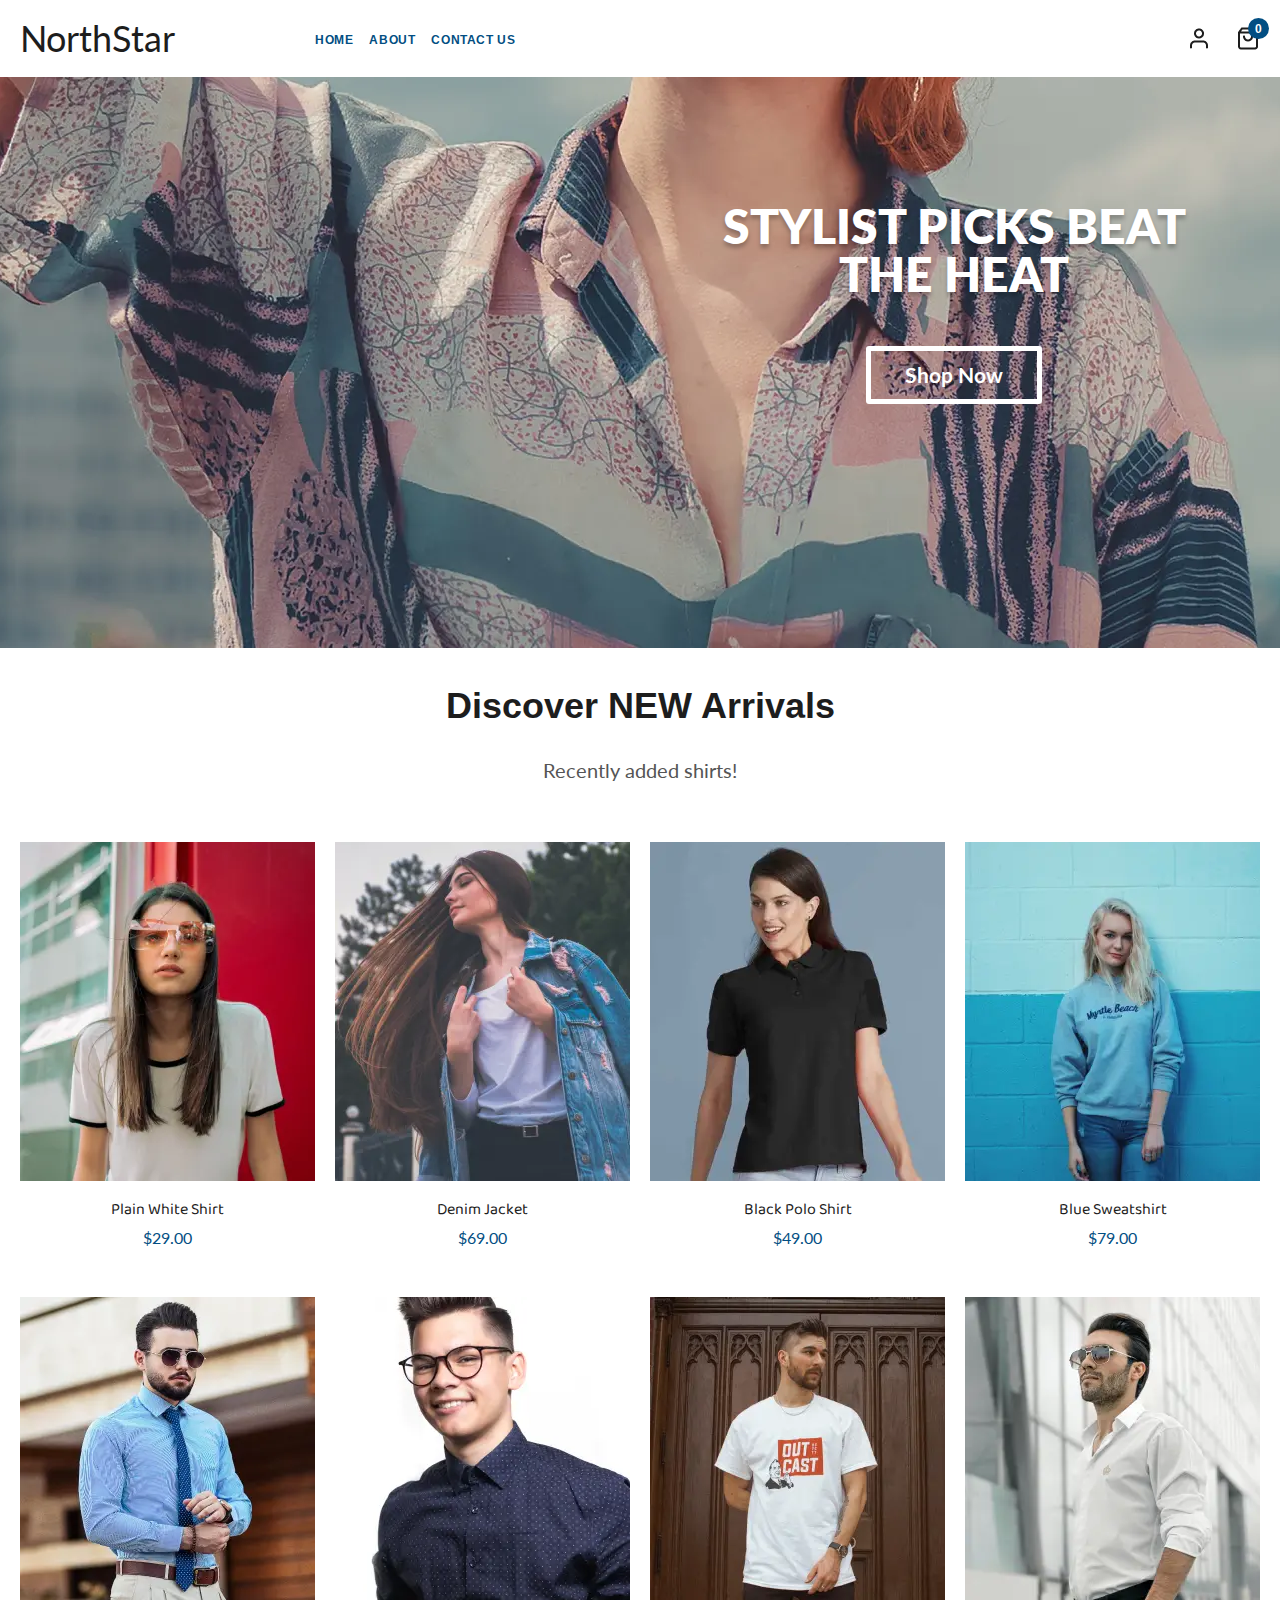
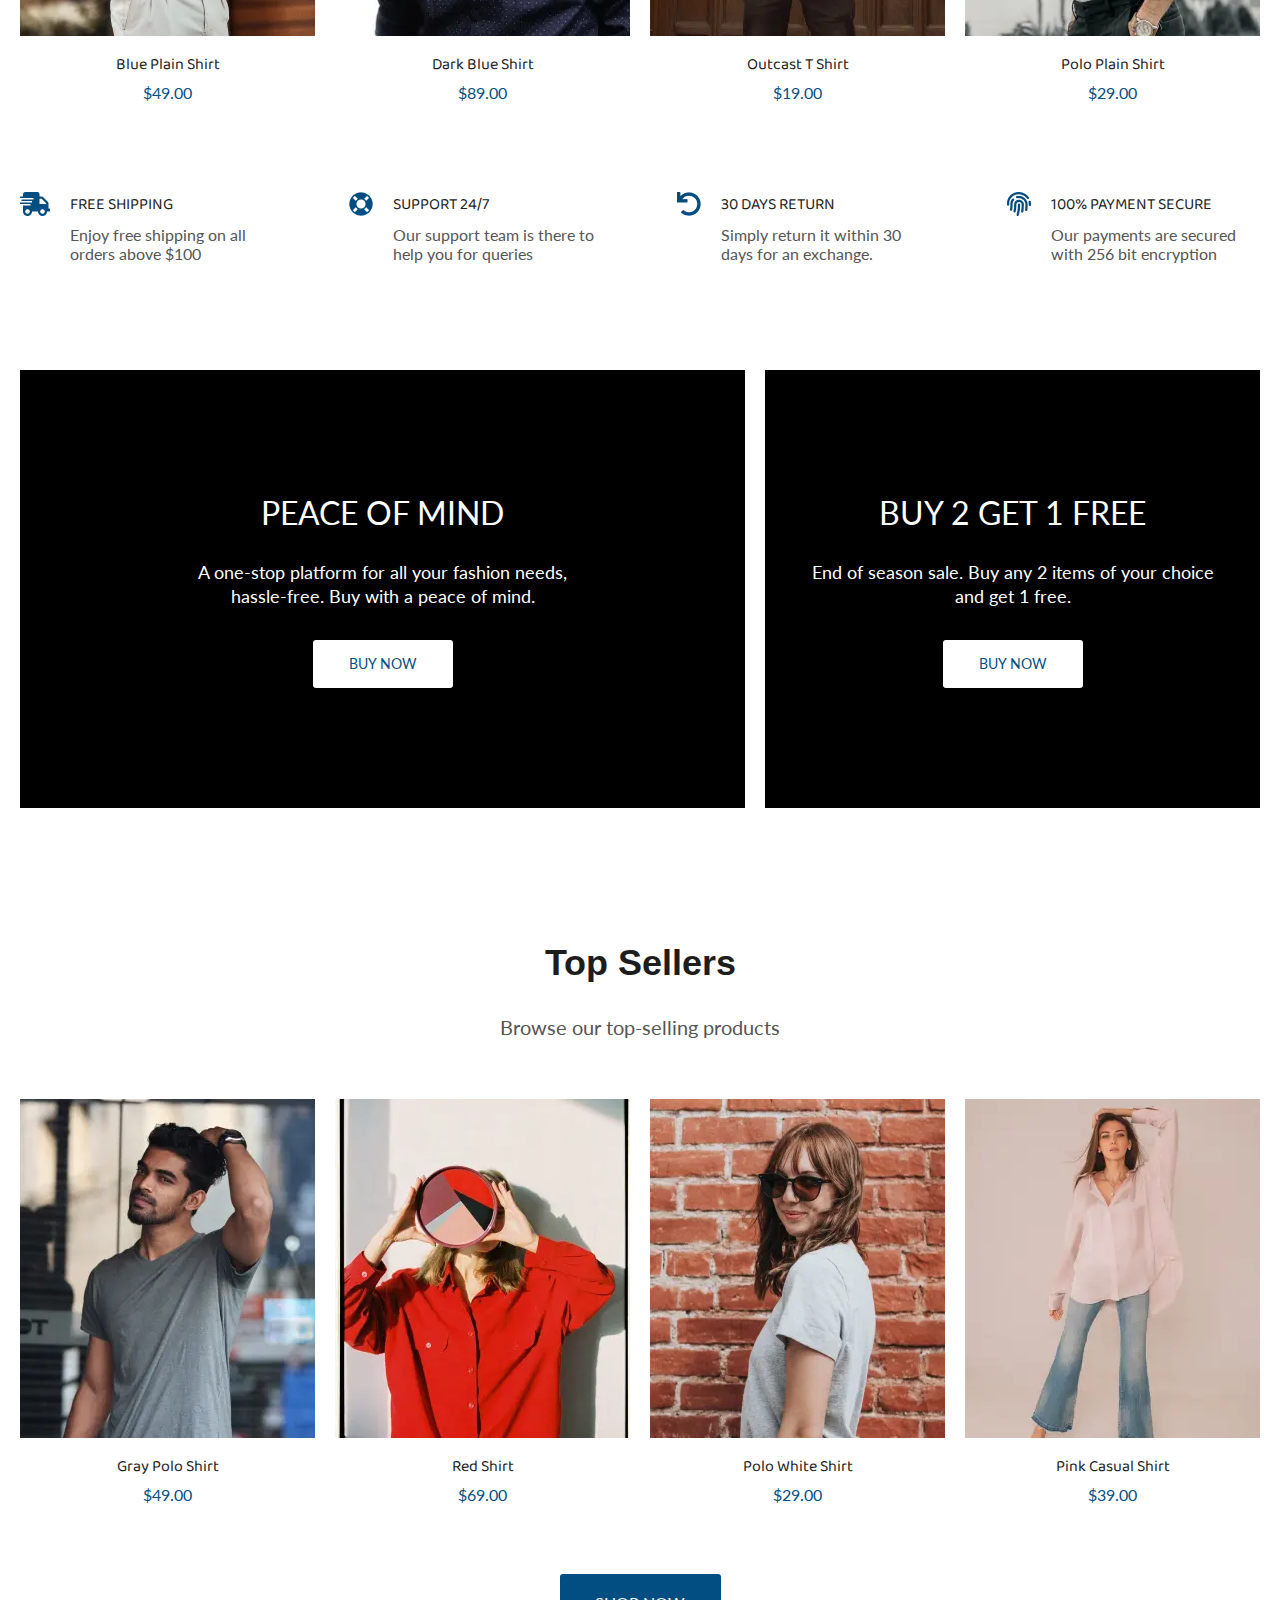
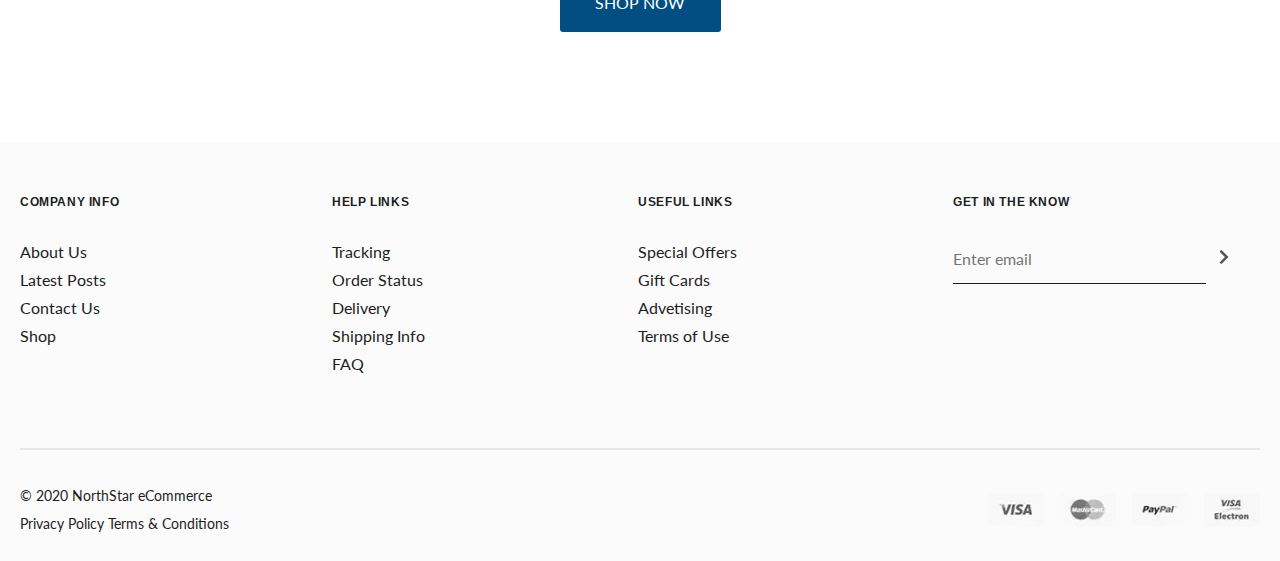
==== index.html @ 665e6dfb "Add files via upload" ====
<!DOCTYPE html>
<html lang="en">
  <head>
    <title>HomePage</title>
    <meta charset="UTF-8" />
    <meta name="format-detection" content="telephone=no" />
    <!-- <style>body{opacity: 0;}</style> -->
    <link rel="stylesheet" href="css/style.css" />
    <link rel="shortcut icon" href="favicon.ico" />
    <!-- <meta name="robots" content="noindex, nofollow"> -->
    <meta name="viewport" content="width=device-width, initial-scale=1.0" />
  </head>

  <body>
    <div class="wrapper">
      <header class="header">
        <div class="header__container">
          <a href="../index.html" class="header__logo">NorthStar</a>
          <div class="header__body">
            <nav class="header__menu">
              <ul class="header__list">
                <li class="header__item">
                  <a href="../index.html" class="header__link">HOME</a>
                </li>
                <li class="header__item header-about">
                  <a href="about.html" class="header__link">About</a>
                </li>
                <li class="header__item">
                  <a href="contact.html" class="header__link">contact us</a>
                </li>
              </ul>
            </nav>
            <div class="header__actions">
              <div class="header__user">
                <a href="billing.html" class="header__user-link">
                  <picture
                    ><source srcset="img/icons/user.webp" type="image/webp" />
                    <img src="img/icons/user.png" alt="user-icon"
                  /></picture>
                </a>
              </div>
              <div class="header__basket">
                <a href="cart.html" class="header__basket-link">
                  <picture
                    ><source srcset="img/icons/basket.webp" type="image/webp" />
                    <img src="img/icons/basket.png" alt="basket-icon"
                  /></picture>
                  <div class="header__basket-tracker">0</div>
                </a>
              </div>
            </div>
          </div>
          <div class="demo-cont">
            <div class="demo">
              <div class="menu-icon">
                <input class="menu-icon__cheeckbox" type="checkbox" />
                <div>
                  <span></span>
                  <span></span>
                </div>
              </div>
            </div>
          </div>
        </div>
      </header>

      <main class="page">
        <div class="overview">
          <div class="overview__background">
            <picture
              ><source
                srcset="img/covers/main-background.webp"
                type="image/webp" />
              <img src="img/covers/main-background.jpg" alt="cover"
            /></picture>
          </div>
          <div class="overview__container">
            <div class="overview__body">
              <h1 class="overview__title">stylist picks beat the heat</h1>
              <div class="overview__button">
                <button class="overview__btn">Shop Now</button>
              </div>
            </div>
          </div>
        </div>
        <section class="products">
          <div class="products__container">
            <div class="name products__name">
              <h2 class="name__title">Discover NEW Arrivals</h2>
              <p class="name__subtitle">Recently added shirts!</p>
            </div>
            <div class="products__body">
              <a href="">
                <div class="product products__product">
                  <div class="product-image products__image">
                    <picture
                      ><source
                        srcset="img/products/red-girl.webp"
                        type="image/webp" />
                      <img src="img/products/red-girl.jpg" alt="product"
                    /></picture>
                  </div>
                  <div class="product-name products__product-name">
                    Plain White Shirt
                  </div>
                  <div class="product-price products__product-name">$29.00</div>
                </div>
              </a>
              <div class="product products__product">
                <div class="product-image products__image">
                  <picture
                    ><source
                      srcset="img/products/DenimJacket.webp"
                      type="image/webp" />
                    <img src="img/products/DenimJacket.jpg" alt="product"
                  /></picture>
                </div>
                <div class="product-name products__product-name">
                  Denim Jacket
                </div>
                <div class="product-price products__product-name">$69.00</div>
              </div>
              <div class="product products__product">
                <div class="product-image products__image">
                  <picture
                    ><source
                      srcset="img/products/black-polo-shirt.webp"
                      type="image/webp" />
                    <img src="img/products/black-polo-shirt.jpg" alt="product"
                  /></picture>
                </div>
                <div class="product-name products__product-name">
                  Black Polo Shirt
                </div>
                <div class="product-price products__product-name">$49.00</div>
              </div>
              <div class="product products__product">
                <div class="product-image products__image">
                  <picture
                    ><source
                      srcset="img/products/blue-sweatshirt.webp"
                      type="image/webp" />
                    <img src="img/products/blue-sweatshirt.jpg" alt="product"
                  /></picture>
                </div>
                <div class="product-name products__product-name">
                  Blue Sweatshirt
                </div>
                <div class="product-price products__product-name">$79.00</div>
              </div>
              <div class="product products__product">
                <div class="product-image products__image">
                  <picture
                    ><source
                      srcset="img/products/blue-plain-shoirt.webp"
                      type="image/webp" />
                    <img src="img/products/blue-plain-shoirt.jpg" alt="product"
                  /></picture>
                </div>
                <div class="product-name products__product-name">
                  Blue Plain Shirt
                </div>
                <div class="product-price products__product-name">$49.00</div>
              </div>
              <div class="product products__product">
                <div class="product-image products__image">
                  <picture
                    ><source
                      srcset="img/products/dark-blue-shirt.webp"
                      type="image/webp" />
                    <img src="img/products/dark-blue-shirt.jpg" alt="product"
                  /></picture>
                </div>
                <div class="product-name products__product-name">
                  Dark Blue Shirt
                </div>
                <div class="product-price products__product-name">$89.00</div>
              </div>
              <div class="product products__product">
                <div class="product-image products__image">
                  <picture
                    ><source
                      srcset="img/products/outcast-tshirt.webp"
                      type="image/webp" />
                    <img src="img/products/outcast-tshirt.jpg" alt="product"
                  /></picture>
                </div>
                <div class="product-name products__product-name">
                  Outcast T Shirt
                </div>
                <div class="product-price products__product-name">$19.00</div>
              </div>
              <div class="product products__product">
                <div class="product-image products__image">
                  <picture
                    ><source
                      srcset="img/products/polo-plain-shirt.webp"
                      type="image/webp" />
                    <img src="img/products/polo-plain-shirt.jpg" alt="product"
                  /></picture>
                </div>
                <div class="product-name products__product-name">
                  Polo Plain Shirt
                </div>
                <div class="product-price products__product-name">$29.00</div>
              </div>
            </div>
          </div>
        </section>
        <div class="features">
          <div class="features__container">
            <div class="features__item">
              <div class="features__image">
                <picture
                  ><source
                    srcset="img/features/delivery.webp"
                    type="image/webp" />
                  <img src="img/features/delivery.png" alt="delivery"
                /></picture>
              </div>
              <div class="features__information">
                <p class="features__name">Free Shipping</p>
                <p class="features__description">
                  Enjoy free shipping on all orders above $100
                </p>
              </div>
            </div>
            <div class="features__item">
              <div class="features__image">
                <picture
                  ><source
                    srcset="img/features/support.webp"
                    type="image/webp" />
                  <img src="img/features/support.png" alt="support"
                /></picture>
              </div>
              <div class="features__information">
                <p class="features__name">SUPPORT 24/7</p>
                <p class="features__description">
                  Our support team is there to help you for queries
                </p>
              </div>
            </div>
            <div class="features__item">
              <div class="features__image">
                <picture
                  ><source
                    srcset="img/features/return.webp"
                    type="image/webp" />
                  <img src="img/features/return.png" alt="return"
                /></picture>
              </div>
              <div class="features__information">
                <p class="features__name">30 DAYS RETURN</p>
                <p class="features__description">
                  Simply return it within 30 days for an exchange.
                </p>
              </div>
            </div>
            <div class="features__item">
              <div class="features__image">
                <picture
                  ><source
                    srcset="img/features/payment.webp"
                    type="image/webp" />
                  <img src="img/features/payment.png" alt="payment"
                /></picture>
              </div>
              <div class="features__information">
                <p class="features__name">100% PAYMENT SECURE</p>
                <p class="features__description">
                  Our payments are secured with 256 bit encryption
                </p>
              </div>
            </div>
          </div>
        </div>
        <div class="offers">
          <div class="offers__container">
            <div class="offers__offer first-offer">
              <p class="offers__name">peace of mind</p>
              <p class="offers__description">
                A one-stop platform for all your fashion needs, hassle-free. Buy
                with a peace of mind.
              </p>
              <div class="offers__btn">
                <button class="offers__button">buy now</button>
              </div>
            </div>
            <div class="offers__offer second-offer">
              <p class="offers__name">Buy 2 Get 1 Free</p>
              <p class="offers__description">
                End of season sale. Buy any 2 items of your choice and get 1
                free.
              </p>
              <div class="offers__btn">
                <button class="offers__button">buy now</button>
              </div>
            </div>
          </div>
        </div>
        <section class="sellers">
          <div class="products__container">
            <div class="name products__name saller-name">
              <h2 class="name__title">Top Sellers</h2>
              <p class="name__subtitle">Browse our top-selling products</p>
            </div>
            <div class="products__body">
              <div class="product products__product">
                <div class="product-image products__image">
                  <picture
                    ><source
                      srcset="img/products/grey-polo-shirt.webp"
                      type="image/webp" />
                    <img src="img/products/grey-polo-shirt.jpg" alt="product"
                  /></picture>
                </div>
                <div class="product-name products__product-name">
                  Gray Polo Shirt
                </div>
                <div class="product-price products__product-name">$49.00</div>
              </div>
              <div class="product products__product">
                <div class="product-image products__image">
                  <picture
                    ><source
                      srcset="img/products/red-shirt.webp"
                      type="image/webp" />
                    <img src="img/products/red-shirt.jpg" alt="product"
                  /></picture>
                </div>
                <div class="product-name products__product-name">Red Shirt</div>
                <div class="product-price products__product-name">$69.00</div>
              </div>
              <div class="product products__product">
                <div class="product-image products__image">
                  <picture
                    ><source
                      srcset="img/products/polo-white-shirt.webp"
                      type="image/webp" />
                    <img src="img/products/polo-white-shirt.jpg" alt="product"
                  /></picture>
                </div>
                <div class="product-name products__product-name">
                  Polo White Shirt
                </div>
                <div class="product-price products__product-name">$29.00</div>
              </div>
              <div class="product products__product">
                <div class="product-image products__image">
                  <picture
                    ><source
                      srcset="img/products/pink-casual-shirt.webp"
                      type="image/webp" />
                    <img src="img/products/pink-casual-shirt.jpg" alt="product"
                  /></picture>
                </div>
                <div class="product-name products__product-name">
                  Pink Casual Shirt
                </div>
                <div class="product-price products__product-name">$39.00</div>
              </div>
            </div>
            <div class="sellers__button">
              <button class="sellers__btn">shop now</button>
            </div>
          </div>
        </section>
      </main>
      <footer class="footer">
        <div class="footer__container">
          <div class="footer__body">
            <div class="footer__links">
              <div class="footer__column">
                <p class="footer__column-name">Company info</p>
                <ul class="footer__list">
                  <li class="footer__item">
                    <a href="#" class="footer__link">About Us</a>
                  </li>
                  <li class="footer__item">
                    <a href="#" class="footer__link">Latest Posts</a>
                  </li>
                  <li class="footer__item">
                    <a href="#" class="footer__link">Contact Us</a>
                  </li>
                  <li class="footer__item">
                    <a href="cart.html" class="footer__link">Shop</a>
                  </li>
                </ul>
              </div>
              <div class="footer__column">
                <p class="footer__column-name">help links</p>
                <ul class="footer__list">
                  <li class="footer__item">
                    <a href="#" class="footer__link">Tracking</a>
                  </li>
                  <li class="footer__item">
                    <a href="#" class="footer__link">Order Status</a>
                  </li>
                  <li class="footer__item">
                    <a href="#" class="footer__link">Delivery</a>
                  </li>
                  <li class="footer__item">
                    <a href="#" class="footer__link">Shipping Info</a>
                  </li>
                  <li class="footer__item">
                    <a href="#" class="footer__link">FAQ</a>
                  </li>
                </ul>
              </div>
              <div class="footer__column">
                <p class="footer__column-name">useful links</p>
                <ul class="footer__list">
                  <li class="footer__item">
                    <a href="#" class="footer__link">Special Offers</a>
                  </li>
                  <li class="footer__item">
                    <a href="#" class="footer__link">Gift Cards</a>
                  </li>
                  <li class="footer__item">
                    <a href="#" class="footer__link">Advetising</a>
                  </li>
                  <li class="footer__item">
                    <a href="#" class="footer__link">Terms of Use</a>
                  </li>
                </ul>
              </div>
            </div>
            <div class="footer__contact">
              <p class="footer__contact-name">get in the know</p>
              <form action="" class="footer__form">
                <input
                  placeholder="Enter email"
                  type="text"
                  class="footer__input"
                />
                <button class="footer__button">
                  <picture
                    ><source srcset="img/icons/arrow.webp" type="image/webp" />
                    <img src="img/icons/arrow.png" alt="arrow"
                  /></picture>
                </button>
              </form>
            </div>
          </div>
          <div class="footer__line"></div>
          <div class="footer__policy">
            <div class="footer__info">
              <p class="footer__name-policy">© 2020 NorthStar eCommerce</p>
              <p class="footer__name-policy">
                Privacy Policy Terms & Conditions
              </p>
            </div>
            <div class="footer__payments">
              <div class="footer__payment">
                <picture
                  ><source srcset="img/payments/visa.webp" type="image/webp" />
                  <img src="img/payments/visa.png" alt="visa"
                /></picture>
              </div>
              <div class="footer__payment">
                <picture
                  ><source
                    srcset="img/payments/master-card.webp"
                    type="image/webp" />
                  <img src="img/payments/master-card.png" alt="master-card"
                /></picture>
              </div>
              <div class="footer__payment">
                <picture
                  ><source
                    srcset="img/payments/pay-pal.webp"
                    type="image/webp" />
                  <img src="img/payments/pay-pal.png" alt="pay-pal"
                /></picture>
              </div>
              <div class="footer__payment">
                <picture
                  ><source
                    srcset="img/payments/electron.webp"
                    type="image/webp" />
                  <img src="img/payments/electron.png" alt="electron"
                /></picture>
              </div>
            </div>
          </div>
        </div>
      </footer>
    </div>
    <script type="module" src="js/script.js"></script>
  </body>
</html>
---- css/style.css ----
@import url(https://fonts.googleapis.com/css?family=Lato:regular,700,900);

@import url(https://fonts.googleapis.com/css?family=Baloo:regular,500,600,700,800);

@import url(https://fonts.googleapis.com/css?family=Arimo:700);

@import url(https://fonts.googleapis.com/css?family=Source+Sans+Pro:regular,700);

@import url(https://fonts.googleapis.com/css?family=Montserrat:500);

@import url(https://fonts.googleapis.com/css?family=Poppins:500);

.page {
  padding-top: 0px;
}

* {
  padding: 0px;
  margin: 0px;
  border: 0px;
}

*,
*:before,
*:after {
  -webkit-box-sizing: border-box;
  box-sizing: border-box;
}

a:focus,
a:active {
  outline: none;
}

aside,
nav,
footer,
header,
section {
  display: block;
}

html,
body {
  height: 100%;
  min-width: 320px;
}

body {
  line-height: 1;
  font-family: Lato;
  -ms-text-size-adjust: 100%;
  -moz-text-size-adjust: 100%;
  -webkit-text-size-adjust: 100%;
}

input,
button,
textarea {
  font-family: Lato;
  font-size: inherit;
}

input::-ms-clear {
  display: none;
}

button {
  cursor: pointer;
  background-color: inherit;
}

button::-moz-focus-inner {
  padding: 0;
  border: 0;
}

a,
a:visited {
  text-decoration: none;
}

a:hover {
  text-decoration: none;
}

ul li {
  list-style: none;
}

img {
  vertical-align: top;
}

h1,
h2,
h3,
h4,
h5,
h6 {
  font-weight: inherit;
  font-size: inherit;
}

/*
&::-webkit-scrollbar {
	display: none;
}
*/

.name__title {
  font-family: Arimo;
  font-style: normal;
  font-weight: 700;
  font-size: 36px;
  line-height: 133%;
  text-align: center;
  color: #1d1d1d;
}

.name__subtitle {
  margin-top: 16px;
  font-family: Lato;
  font-style: normal;
  font-weight: 400;
  font-size: 20px;
  line-height: 240%;
  text-align: center;
  color: #555555;
}

.product:hover {
  cursor: pointer;
  -webkit-box-shadow: 0px 0px 10px rgba(0, 0, 0, 0.25);
  box-shadow: 0px 0px 10px rgba(0, 0, 0, 0.25);
  -webkit-transform: scale(1.05);
  -ms-transform: scale(1.05);
  transform: scale(1.05);
}

.product-image {
  position: relative;
  padding-bottom: 115%;
}

.product-image img {
  position: absolute;
  top: 0;
  left: 0;
  width: 100%;
  height: 100%;
  -o-object-fit: cover;
  object-fit: cover;
}

.product-name {
  padding-top: 16px;
  font-family: Baloo;
  font-style: normal;
  font-weight: 400;
  font-size: 16px;
  line-height: 25px;
  text-align: center;
  color: #1d1d1d;
}

.product-price {
  padding-top: 6px;
  font-family: Lato;
  font-style: normal;
  font-weight: 400;
  font-size: 16px;
  line-height: 19px;
  text-align: center;
  color: #024e82;
  margin: 0px auto;
}

body {
  background-color: white;
  overflow-x: hidden;
}

.invisible {
  display: none;
}

._locky {
  display: none;
}
.minus-zindex {
  z-index: -10;
}
.active {
  transform: translateY(0%);
}
.disactive {
  transform: translateY(-100%);
}
/*
make to image block postiotin relative and padding to bottom
*/

._ibg {
  position: absolute;
  top: 0;
  left: 0;
  width: 100%;
  height: 100%;
  -o-object-fit: cover;
  object-fit: cover;
}

.wrapper {
  width: 100%;
  min-height: 100%;
  display: -webkit-box;
  display: -ms-flexbox;
  display: flex;
  -webkit-box-orient: vertical;
  -webkit-box-direction: normal;
  -ms-flex-direction: column;
  flex-direction: column;
  overflow-x: hidden;
}

html {
  scroll-behavior: smooth;
}

.lock {
  overflow-y: hidden;
}

body {
  -webkit-box-sizing: border-box;
  box-sizing: border-box;
  padding: 0px;
  height: 100vh;
  margin: 0;
  overflow-x: hidden;
}

[class*="__container"] {
  max-width: 1240px;
  margin: 0px auto;
  padding: 0 15px;
  -webkit-box-sizing: content-box;
  box-sizing: content-box;
}

.main {
  -webkit-box-flex: 1;
  -ms-flex: 1 1 auto;
  flex: 1 1 auto;
}

.burger__menu {
  display: none;
}

.demo {
  display: none;
}

.hi {
  padding-top: 1000px;
}

.header__user-tracker {
  width: 21px;
  height: 21px;
  background: #024e82;
}

.header {
  position: fixed;
  width: 100%;
  height: 77px;
  z-index: 50;
  background-color: white;
}

.header__container {
  min-height: 77px;
  display: -webkit-box;
  display: -ms-flexbox;
  display: flex;
  -webkit-box-align: center;
  -ms-flex-align: center;
  align-items: center;
}

.header__logo {
  font-family: Lato;
  font-style: normal;
  font-weight: 400;
  font-size: 36px;
  line-height: 43px;
  display: -webkit-box;
  display: -ms-flexbox;
  display: flex;
  -webkit-box-align: center;
  -ms-flex-align: center;
  align-items: center;
  text-align: center;
  color: #1d1d1d;
  border-radius: 3px;
  padding-right: 140px;
}

.header__body {
  -webkit-box-flex: 1;
  -ms-flex: 1 1 auto;
  flex: 1 1 auto;
  display: -webkit-box;
  display: -ms-flexbox;
  display: flex;
  -webkit-box-align: center;
  -ms-flex-align: center;
  align-items: center;
  -webkit-box-pack: justify;
  -ms-flex-pack: justify;
  justify-content: space-between;
}

.header__list {
  display: -webkit-box;
  display: -ms-flexbox;
  display: flex;
  -webkit-box-align: center;
  -ms-flex-align: center;
  align-items: center;
  -webkit-column-gap: 16px;
  -moz-column-gap: 16px;
  column-gap: 16px;
}

.header__link {
  font-family: Arimo;
  font-style: normal;
  font-weight: 700;
  font-size: 12px;
  line-height: 14px;
  text-align: center;
  letter-spacing: 0.05em;
  text-transform: uppercase;
  color: #024e82;
}

.header__link:hover {
  color: #1d1d1d;
}

.header__link:active {
  color: #1d1d1d;
}

.header__actions {
  display: -webkit-box;
  display: -ms-flexbox;
  display: flex;
  -webkit-box-align: center;
  -ms-flex-align: center;
  align-items: center;
  -webkit-column-gap: 25px;
  -moz-column-gap: 25px;
  column-gap: 25px;
}

.header__basket {
  position: relative;
}

.header__basket-tracker {
  position: absolute;
  top: -8px;
  left: 12px;
  width: 21px;
  height: 21px;
  background: #024e82;
  border-radius: 50%;
  display: -webkit-box;
  display: -ms-flexbox;
  display: flex;
  -webkit-box-align: center;
  -ms-flex-align: center;
  align-items: center;
  -webkit-box-pack: center;
  -ms-flex-pack: center;
  justify-content: center;
  font-family: Arimo;
  font-style: normal;
  font-weight: 700;
  font-size: 12px;
  line-height: 14px;
  text-align: center;
  letter-spacing: 0.05em;
  text-transform: uppercase;
  color: #ffffff;
}
.header__user {
}
.header__user:hover {
  -webkit-transform: scale(1.1);
  -ms-transform: scale(1.1);
  transform: scale(1.1);
}

.header__basket:hover {
  -webkit-transform: scale(1.1);
  -ms-transform: scale(1.1);
  transform: scale(1.1);
}

.active {
  -webkit-transform: translateY(0);
  -ms-transform: translateY(0);
  transform: translateY(0);
}

.demo-cont {
  float: right;
  display: none;
}

.demo {
  z-index: 200;
  top: 0;
  height: 100px;
  display: -webkit-box;
  display: -ms-flexbox;
  display: flex;
  -webkit-box-align: center;
  -ms-flex-align: center;
  align-items: center;
}

.menu-icon {
  position: relative;
  width: 50px;
  height: 50px;
  cursor: pointer;
}

.menu-icon .menu-icon__cheeckbox {
  display: block;
  width: 100%;
  height: 100%;
  position: relative;
  cursor: pointer;
  z-index: 2;
  -webkit-touch-callout: none;
  position: absolute;
  opacity: 0;
}

.menu-icon div {
  margin: auto;
  position: absolute;
  top: 0;
  right: 0;
  left: 0;
  bottom: 0;
  width: 22px;
  height: 12px;
}

.menu-icon span {
  position: absolute;
  display: block;
  width: 100%;
  height: 2px;
  background-color: var(--bar-bg, #000);
  border-radius: 1px;
  -webkit-transition: all 0.2s cubic-bezier(0.1, 0.82, 0.76, 0.965);
  -o-transition: all 0.2s cubic-bezier(0.1, 0.82, 0.76, 0.965);
  transition: all 0.2s cubic-bezier(0.1, 0.82, 0.76, 0.965);
}

.menu-icon span:first-of-type {
  top: 0;
}

.menu-icon span:last-of-type {
  bottom: 0;
}

.menu-icon.active span:first-of-type,
.menu-icon .menu-icon__cheeckbox:checked + div span:first-of-type {
  -webkit-transform: rotate(45deg);
  -ms-transform: rotate(45deg);
  transform: rotate(45deg);
  top: 5px;
}

.menu-icon.active span:last-of-type,
.menu-icon .menu-icon__cheeckbox:checked + div span:last-of-type {
  -webkit-transform: rotate(-45deg);
  -ms-transform: rotate(-45deg);
  transform: rotate(-45deg);
  bottom: 5px;
}

.menu-icon.active:hover span:first-of-type,
.menu-icon.active:hover span:last-of-type,
.menu-icon:hover .menu-icon__cheeckbox:checked + div span:first-of-type,
.menu-icon:hover .menu-icon__cheeckbox:checked + div span:last-of-type {
  width: 22px;
}

.footer {
  background-color: #fbfbfb;
}

.footer__body {
  margin-top: 53px;
  display: -webkit-box;
  display: -ms-flexbox;
  display: flex;
}

.footer__links {
  display: -webkit-box;
  display: -ms-flexbox;
  display: flex;
  -ms-flex-wrap: wrap;
  flex-wrap: wrap;
  padding-right: 216px;
  -webkit-column-gap: 213px;
  -moz-column-gap: 213px;
  column-gap: 213px;
}

.footer__column-name {
  font-family: Arimo;
  font-style: normal;
  font-weight: 700;
  font-size: 12px;
  line-height: 14px;
  letter-spacing: 0.05em;
  text-transform: uppercase;
  color: #1d1d1d;
}

.footer__list {
  margin-top: 29px;
}

.footer__link:hover {
  color: #14517b;
}

.footer__link {
  font-family: Lato;
  font-style: normal;
  font-weight: 400;
  font-size: 16px;
  line-height: 175%;
  color: #1d1d1d;
}

.footer__contact-name {
  font-family: Arimo;
  font-style: normal;
  font-weight: 700;
  font-size: 12px;
  line-height: 14px;
  letter-spacing: 0.05em;
  text-transform: uppercase;
  color: #1d1d1d;
}

.footer__form {
  display: -webkit-box;
  display: -ms-flexbox;
  display: flex;
  margin-top: 26px;
}

.footer__input {
  background-color: inherit;
  font-family: Lato;
  font-style: normal;
  font-weight: 400;
  font-size: 16px;
  line-height: 300%;
  color: #555555;
  width: 253px;
  outline: 0;
  border: none;
  border-bottom: 1px solid #1d1d1d;
}

.footer__button {
  margin-left: 13px;
}

.footer__line {
  margin-top: 70px;
  border: 1px solid #e8e8e8;
}

.footer__policy {
  margin-top: 32px;
  display: -webkit-box;
  display: -ms-flexbox;
  display: flex;
  -webkit-box-pack: justify;
  -ms-flex-pack: justify;
  justify-content: space-between;
  -webkit-box-align: center;
  -ms-flex-align: center;
  align-items: center;
  padding-bottom: 23px;
}

.footer__name-policy {
  font-family: Lato;
  font-style: normal;
  font-weight: 400;
  font-size: 14px;
  line-height: 200%;
  color: #1d1d1d;
}

.footer__payments {
  display: -ms-grid;
  display: grid;
  grid-template-columns: repeat(4, 1fr);
  -webkit-column-gap: 16px;
  -moz-column-gap: 16px;
  column-gap: 16px;
  row-gap: 16px;
}

.overview {
  position: relative;
  width: 100%;
}

.overview__background img {
  position: absolute;
  top: 0;
  left: 0;
  width: 100%;
  height: 648px;
  -o-object-fit: cover;
  object-fit: cover;
  z-index: -1;
}

.overview__container {
  position: relative;
}

.overview__title {
  font-family: Lato;
  font-style: normal;
  font-weight: 800;
  font-size: 48px;
  line-height: 100%;
  text-align: center;
  text-transform: uppercase;
  color: #ffffff;
  text-shadow: 0px 4px 4px rgba(0, 0, 0, 0.25);
  max-width: 492.42px;
}

.overview__button {
  max-width: 175.16px;
  margin: 0px auto;
  margin-top: 48px;
}

.overview__btn {
  width: 175.16px;
  height: 58px;
  border: 5px solid #ffffff;
  font-family: Lato;
  font-style: normal;
  font-weight: 700;
  font-size: 21px;
  line-height: 105%;
  text-align: center;
  color: #ffffff;
  border-radius: 3px;
}

.overview__btn:hover {
  background-color: #ffffff;
  color: #1d1d1d;
}

.overview__body {
  position: absolute;
  right: 75px;
  top: 202px;
  max-width: 492px;
  display: -webkit-box;
  display: -ms-flexbox;
  display: flex;
  -webkit-box-orient: vertical;
  -webkit-box-direction: normal;
  -ms-flex-direction: column;
  flex-direction: column;
  -webkit-box-pack: center;
  -ms-flex-pack: center;
  justify-content: center;
}

.products {
  margin-top: 640px;
}

.products__name {
  padding-top: 42px;
}

.products__body {
  margin-top: 48px;
  display: -ms-grid;
  display: grid;
  grid-template-columns: repeat(4, 1fr);
  -webkit-column-gap: 20px;
  -moz-column-gap: 20px;
  column-gap: 20px;
  row-gap: 50px;
}

.products__product-name {
  margin: 0px auto;
}

.features {
  margin-top: 20px;
}

.features__container {
  display: -ms-grid;
  display: grid;
  grid-template-columns: repeat(4, 1fr);
  padding-top: 70px;
  padding-bottom: 70px;
  -webkit-column-gap: 74px;
  -moz-column-gap: 74px;
  column-gap: 74px;
}

.features__item {
  display: -webkit-box;
  display: -ms-flexbox;
  display: flex;
  -webkit-column-gap: 20px;
  -moz-column-gap: 20px;
  column-gap: 20px;
}

.features__item:hover {
  cursor: pointer;
  -webkit-transform: scale(1.05);
  -ms-transform: scale(1.05);
  transform: scale(1.05);
}

.features__name {
  font-family: Baloo;
  font-style: normal;
  font-weight: 400;
  font-size: 16px;
  line-height: 25px;
  display: -webkit-box;
  display: -ms-flexbox;
  display: flex;
  -webkit-box-align: center;
  -ms-flex-align: center;
  align-items: center;
  text-transform: uppercase;
  color: #1d1d1d;
}

.features__description {
  margin-top: 8px;
  font-family: Lato;
  font-style: normal;
  font-weight: 400;
  font-size: 16px;
  line-height: 19px;
  display: -webkit-box;
  display: -ms-flexbox;
  display: flex;
  -webkit-box-align: center;
  -ms-flex-align: center;
  align-items: center;
  color: #555555;
}

.offers {
  margin-top: 37px;
}

.offers__container {
  display: -webkit-box;
  display: -ms-flexbox;
  display: flex;
  -webkit-column-gap: 20px;
  -moz-column-gap: 20px;
  column-gap: 20px;
}

.offers__offer {
  background-color: black;
}

.offers__name {
  margin-top: 119px;
  font-family: Lato;
  font-style: normal;
  font-weight: 400;
  font-size: 32px;
  line-height: 150%;
  text-align: center;
  text-transform: uppercase;
  color: #ffffff;
}

.offers__description {
  max-width: 406px;
  font-family: Lato;
  font-style: normal;
  font-weight: 400;
  font-size: 18px;
  line-height: 130%;
  text-align: center;
  color: #ffffff;
  margin: 0px auto;
  margin-top: 24px;
}

.offers__button {
  margin-top: 32px;
  width: 140px;
  height: 48px;
  background: #ffffff;
  -webkit-box-shadow: 0px 6px 15px rgba(0, 0, 0, 0.04);
  box-shadow: 0px 6px 15px rgba(0, 0, 0, 0.04);
  font-family: "Lato";
  font-style: normal;
  font-weight: 400;
  font-size: 14px;
  line-height: 143%;
  text-align: center;
  text-transform: uppercase;
  color: #024e82;
  border-radius: 3px;
}

.offers__button:hover {
  cursor: pointer;
  background-color: #024e82;
  color: #ffffff;
}

.offers__btn {
  text-align: center;
  margin: 0px auto;
  padding-bottom: 120px;
}

.first-offer {
  -webkit-box-flex: 0;
  -ms-flex: 0 1 59.68%;
  flex: 0 1 59.68%;
}

.second-offer {
  -webkit-box-flex: 0;
  -ms-flex: 0 1 40.73%;
  flex: 0 1 40.73%;
}

.saller-name {
  margin-top: 89px;
}

.sellers__button {
  margin-top: 70px;
  text-align: center;
  padding-bottom: 110px;
}

.sellers__btn {
  width: 161px;
  height: 58px;
  background: #024e82;
  font-family: Lato;
  font-style: normal;
  font-weight: 400;
  font-size: 16px;
  line-height: 138%;
  text-align: center;
  text-transform: uppercase;
  color: #ffffff;
  border-radius: 3px;
}

.sellers__btn:hover {
  cursor: pointer;
  background-color: #ffffff;
  color: #024e82;
  border: 1px solid #024e82;
}

.suits {
  position: relative;
  width: 100%;
}

.suits__background img {
  position: absolute;
  top: 0;
  left: 0;
  width: 100%;
  -o-object-fit: cover;
  object-fit: cover;
  height: 348px;
  z-index: -1;
}

.suits__container {
  position: relative;
}

.suits__title {
  position: absolute;
  top: 230px;
  left: 63px;
  font-family: Lato;
  font-style: normal;
  font-weight: 400;
  font-size: 48px;
  line-height: 100%;
  text-transform: uppercase;
  color: #ffffff;
}

.pics {
  padding-top: 421px;
}

.pics__container {
  display: -webkit-box;
  display: -ms-flexbox;
  display: flex;
  gap: 40px;
}

.pics__item {
  position: relative;
}

.pics__picture img {
  width: 100%;
  height: 100%;
  -o-object-fit: cover;
  object-fit: cover;
}

.pics__button {
  position: absolute;
  margin-left: auto;
  margin-right: auto;
  top: 80%;
  left: 0;
  right: 0;
  width: 196px;
  height: 67px;
  background: #ffffff;
  -webkit-box-shadow: 0px 6px 15px rgba(0, 0, 0, 0.04);
  box-shadow: 0px 6px 15px rgba(0, 0, 0, 0.04);
  border-radius: 26px;
  font-family: Lato;
  font-style: normal;
  font-weight: 400;
  font-size: 24px;
  line-height: 83%;
  text-align: center;
  text-transform: uppercase;
  color: #14517b;
  border-radius: 3px;
}

.pics__button:hover {
  background: #14517b;
  color: #ffffff;
}

.founders {
  background: #fbfbfb;
}

.founders__item {
  cursor: pointer;
}

.founders__item:hover .founders__picture {
  -webkit-transform: scale(1.1);
  -ms-transform: scale(1.1);
  transform: scale(1.1);
}

.founders__title {
  padding-top: 77px;
  font-family: Arimo;
  font-style: normal;
  font-weight: 700;
  font-size: 36px;
  line-height: 133%;
  text-align: center;
  color: #1d1d1d;
}

.founders__body {
  margin-top: 115px;
  padding-bottom: 110px;
  display: -ms-grid;
  display: grid;
  grid-template-columns: repeat(4, 1fr);
  gap: 20px;
}

.founders__picture {
  position: relative;
  padding-bottom: 94%;
}

.founders__picture img {
  position: absolute;
  top: 0;
  left: 0;
  width: 100%;
  height: 100%;
  -o-object-fit: cover;
  object-fit: cover;
}

.founders__name {
  margin-top: 32px;
  padding-bottom: 30px;
  font-family: Arimo;
  font-style: normal;
  font-weight: 700;
  font-size: 21px;
  line-height: 24px;
  color: #1d1d1d;
}

.testimonials__title {
  padding-top: 84px;
  font-family: Arimo;
  font-style: normal;
  font-weight: 700;
  font-size: 36px;
  line-height: 133%;
  text-align: center;
  color: #1d1d1d;
}

.testimonials__body {
  margin-top: 130px;
  padding-bottom: 110px;
  display: -webkit-box;
  display: -ms-flexbox;
  display: flex;
  -webkit-box-orient: vertical;
  -webkit-box-direction: normal;
  -ms-flex-direction: column;
  flex-direction: column;
  -webkit-box-pack: center;
  -ms-flex-pack: center;
  justify-content: center;
  row-gap: 240px;
}

.testimonials__item {
  display: -webkit-box;
  display: -ms-flexbox;
  display: flex;
  gap: 48px;
}

.testimonials__info {
  margin-top: 12px;
  font-family: Baloo;
  font-style: normal;
  font-weight: 400;
  font-size: 24px;
  line-height: 150%;
  color: #555555;
  max-width: 663px;
}

.testimonials__name {
  margin-top: 32px;
  font-family: Arimo;
  font-style: normal;
  font-weight: 700;
  font-size: 21px;
  line-height: 24px;
  color: #1d1d1d;
}

.phone-cover {
  position: relative;
  width: 100%;
}

.phone-cover__background img {
  position: absolute;
  top: 0;
  left: 0;
  width: 100%;
  -o-object-fit: cover;
  object-fit: cover;
  height: 348px;
}

.phone-cover__title {
  position: absolute;
  top: 230px;
  left: 0px;
  font-family: Lato;
  font-style: normal;
  font-weight: 400;
  font-size: 48px;
  line-height: 100%;
  text-transform: uppercase;
  color: #ffffff;
}

.phone-cover__container {
  position: relative;
}

.contact {
  padding-top: 421px;
  padding-bottom: 110px;
}

.contact__container {
  margin-top: 151px;
  display: -webkit-box;
  display: -ms-flexbox;
  display: flex;
  gap: 70px;
}

.contact__title {
  font-family: Arimo;
  font-style: normal;
  font-weight: 700;
  font-size: 36px;
  line-height: 133%;
  color: #3a3939;
}

.contact__subtitle {
  margin-top: 32px;
}

.contact__forms {
  margin-top: 48px;
  display: -webkit-box;
  display: -ms-flexbox;
  display: flex;
  gap: 20px;
}

.contact__name-input {
  margin-top: 8px;
  width: 400px;
  max-width: 100%;
  height: 58px;
  background: #ffffff;
  border: 1px solid #ebebeb;
  padding-left: 20px;
}

.contact__email-input {
  margin-top: 8px;
  width: 400px;
  height: 58px;
  background: #ffffff;
  border: 1px solid #ebebeb;
  padding-left: 20px;
}

.contact__context {
  margin-top: 20px;
}

.contact__context-input {
  margin-top: 12px;
  width: 820px;
  height: 188px;
  background: #ffffff;
  border: 1px solid #ebebeb;
  padding-left: 20px;
  padding-top: 20px;
}

.contact__context-button {
  margin-top: 24px;
  width: 192px;
  height: 58px;
  background: #024e82;
  font-family: Lato;
  font-style: normal;
  font-weight: 400;
  font-size: 16px;
  line-height: 138%;
  text-align: center;
  text-transform: uppercase;
  color: #ffffff;
  border-radius: 3px;
}

.contact__visit-location {
  margin-top: 16px;
}

.contact__touch {
  margin-top: 48px;
}

.contact__touch-text {
  margin-top: 16px;
}

.sm-text {
  font-family: Lato;
  font-style: normal;
  font-weight: 400;
  font-size: 16px;
  line-height: 19px;
  color: #555555;
}

.bg-title {
  font-family: Arimo;
  font-style: normal;
  font-weight: 700;
  font-size: 24px;
  line-height: 200%;
  color: #1d1d1d;
}

.page {
  padding-top: 107px;
}

.showmenu {
  -webkit-transform: translateY(-100%);
  -ms-transform: translateY(-100%);
  transform: translateY(-100%);
}
.base {
  margin-top: 77px;
}
.base__container {
  display: -webkit-box;
  display: -ms-flexbox;
  display: flex;
  gap: 48px;
}

.base__item {
  -webkit-box-flex: 0;
  -ms-flex: 0 1 50%;
  flex: 0 1 50%;
}

.base__picture-image {
  width: 100%;
}

.base__info {
  -webkit-box-flex: 0;
  -ms-flex: 0 1 50%;
  flex: 0 1 50%;
  position: relative;
}

.base__title {
  font-family: Arimo;
  font-style: normal;
  font-weight: 700;
  font-size: 36px;
  line-height: 133%;
  color: #1d1d1d;
}

.base__stars {
  display: -webkit-box;
  display: -ms-flexbox;
  display: flex;
}

.base__price {
  margin-top: 13px;
  font-family: Lato;
  font-style: normal;
  font-weight: 400;
  font-size: 24px;
  line-height: 29px;
  color: #024e82;
}

.base__description {
  margin-top: 26px;
}

.base__button {
  margin-top: 156px;
  width: 165px;
  height: 48px;
  background: #024e82;
  font-family: Lato;
  font-style: normal;
  font-weight: 400;
  font-size: 14px;
  line-height: 143%;
  text-align: center;
  text-transform: uppercase;
  color: #ffffff;
  border-radius: 3px;
}
.base__button:hover {
  background: #024e82;
  color: #ffffff;
}

.base__button:active {
  background: #024e82;
  color: #ffffff;
}
.base__categoty {
  margin-top: 32px;
}

.base__menu {
  margin-top: 258px;
  position: absolute;
  top: 0;
  left: 0;
}

.base__sizemenu {
  overflow: hidden;
}

.base__size {
  cursor: pointer;
  width: 210px;
  height: 48px;
  background: #fbfbfb;
  border: 1px solid #ebebeb;
  display: -webkit-box;
  display: -ms-flexbox;
  display: flex;
  -webkit-box-align: center;
  -ms-flex-align: center;
  align-items: center;
  -webkit-box-pack: justify;
  -ms-flex-pack: justify;
  justify-content: space-between;
}

.base__size-name {
  padding-left: 16px;
}

.base__size-icon {
  padding-right: 16px;
  max-height: 10px;
}

.base__sizes {
  cursor: pointer;
  -webkit-transition: -webkit-transform 0.5s;
  transition: -webkit-transform 0.5s;
  -o-transition: transform 0.5s;
  transition: transform 0.5s;
  transition: transform 0.5s, -webkit-transform 0.5s;
}

.base__option {
  width: 210px;
  height: 48px;
  background: #fbfbfb;
  border: 1px solid #ebebeb;
  display: -webkit-box;
  display: -ms-flexbox;
  display: flex;
  -webkit-box-align: center;
  -ms-flex-align: center;
  align-items: center;
  -webkit-box-pack: justify;
  -ms-flex-pack: justify;
  justify-content: space-between;
}

.base__option-name {
  padding-left: 16px;
}

.base__option-letter {
  padding-right: 16px;
}

.base__btn {
  cursor: pointer;
  max-height: 48px;
  margin-top: 0px;
}

.base__button {
  bottom: 35%;
  position: absolute;
  margin-top: 0px;
  cursor: pointer;
  max-height: 48px;
}

.sm-desc {
  font-family: Lato;
  font-style: normal;
  font-weight: 400;
  font-size: 14px;
  line-height: 171%;
  color: #1d1d1d;
}

.about {
  margin-top: 97px;
}

.about__options {
  display: -webkit-box;
  display: -ms-flexbox;
  display: flex;
}

.about__decription {
  width: 136px;
  height: 56px;
  background: #ffffff;
  border: 1px solid #ebebeb;
  border-radius: 0px;
  font-family: Arimo;
  font-style: normal;
  font-weight: 700;
  font-size: 16px;
  display: -webkit-box;
  display: -ms-flexbox;
  display: flex;
  -webkit-box-align: center;
  -ms-flex-align: center;
  align-items: center;
  text-align: center;
  -webkit-box-pack: center;
  -ms-flex-pack: center;
  justify-content: center;
  line-height: 18px;
  color: #1d1d1d;
}

.about__reviews {
  width: 136px;
  height: 56px;
  background: #fbfbfb;
  border: 1px solid #ebebeb;
  border-radius: 0px;
  font-family: "Arimo";
  font-style: normal;
  font-weight: 700;
  font-size: 16px;
  line-height: 18px;
  display: -webkit-box;
  display: -ms-flexbox;
  display: flex;
  -webkit-box-align: center;
  -ms-flex-align: center;
  align-items: center;
  text-align: center;
  -webkit-box-pack: center;
  -ms-flex-pack: center;
  justify-content: center;
  color: #818181;
}

.about__body {
  padding: 48px;
  font-family: Lato;
  font-style: normal;
  font-weight: 400;
  font-size: 16px;
  line-height: 19px;
  color: #555555;
  background: #ffffff;
  border: 1px solid #ebebeb;
  border-radius: 0px;
}

.cart {
  margin-top: 40px;
}

.cart__path {
  font-family: Arimo;
  font-style: normal;
  font-weight: 700;
  font-size: 15px;
  line-height: 17px;
  text-transform: uppercase;
  color: #888888;
}

.cart__path span {
  color: #1d1d1d;
}

.cart__categorys {
  margin-top: 79px;
  font-family: Arimo;
  font-style: normal;
  font-weight: 700;
  font-size: 20px;
  line-height: 23px;
  color: #1d1d1d;
  display: -webkit-box;
  display: -ms-flexbox;
  display: flex;
  -webkit-box-pack: justify;
  -ms-flex-pack: justify;
  justify-content: space-between;
  padding-left: 275px;
}

.cart__line {
  width: 1240px;
  height: 0px;
  border: 1px solid #ebebeb;
}

.cart__body {
  margin-top: 17px;
}

.cart__item-box {
  display: -webkit-box;
  display: -ms-flexbox;
  display: flex;
  -webkit-box-pack: justify;
  -ms-flex-pack: justify;
  justify-content: space-between;
  height: 95px;
}

.cart__item-left {
  display: -webkit-box;
  display: -ms-flexbox;
  display: flex;
  -webkit-box-pack: justify;
  -ms-flex-pack: justify;
  justify-content: space-between;
  -webkit-box-align: center;
  -ms-flex-align: center;
  align-items: center;
}

.cart__item-picture {
  padding-left: 144px;
}

.cart__item-picture img {
  width: 48px;
  height: 48px;
}

.cart__item-right {
  display: -webkit-box;
  display: -ms-flexbox;
  display: flex;
  -webkit-box-align: center;
  -ms-flex-align: center;
  align-items: center;
  width: 100%;
  padding-left: 72px;
  -webkit-box-pack: justify;
  -ms-flex-pack: justify;
  justify-content: space-between;
}

.cart__item-name {
  font-family: Baloo;
  font-style: normal;
  font-weight: 400;
  font-size: 16px;
  line-height: 25px;
  color: #555555;
}

.cart__item-price {
  font-family: Baloo;
  font-style: normal;
  font-weight: 400;
  font-size: 16px;
  line-height: 25px;
  color: #555555;
}

.cart__item-quantity {
  background: #ffffff;
  border: 2px solid #ebebeb;
  width: 53px;
  height: 42px;
  font-family: Lato;
  font-style: normal;
  font-weight: 400;
  font-size: 16px;
  line-height: 19px;
  display: -webkit-box;
  display: -ms-flexbox;
  display: flex;
  -webkit-box-align: center;
  -ms-flex-align: center;
  align-items: center;
  text-align: center;
  color: #555555;
}

.cart__item-total {
  font-family: Baloo;
  font-style: normal;
  font-weight: 400;
  font-size: 16px;
  line-height: 25px;
  color: #555555;
}
.cart__item-close {
  cursor: pointer;
}

.totals {
  margin-top: 83px;
  padding-bottom: 107px;
}

.totals__title {
  font-family: Arimo;
  font-style: normal;
  font-weight: 700;
  font-size: 36px;
  line-height: 133%;
  color: #1d1d1d;
}

.totals__body {
  margin-top: 34px;
}

.totals__subtotals {
  display: -webkit-box;
  display: -ms-flexbox;
  display: flex;
  -webkit-box-align: center;
  -ms-flex-align: center;
  align-items: center;
  -webkit-box-pack: justify;
  -ms-flex-pack: justify;
  justify-content: space-between;
  max-width: 530px;
  padding-bottom: 17px;
}

.totals__shipping {
  display: -webkit-box;
  display: -ms-flexbox;
  display: flex;
  -webkit-box-align: center;
  -ms-flex-align: center;
  align-items: center;
  -webkit-box-pack: justify;
  -ms-flex-pack: justify;
  justify-content: space-between;
  max-width: 530px;
  padding-bottom: 17px;
  padding-top: 17px;
}

.totals__total {
  display: -webkit-box;
  display: -ms-flexbox;
  display: flex;
  -webkit-box-align: center;
  -ms-flex-align: center;
  align-items: center;
  -webkit-box-pack: justify;
  -ms-flex-pack: justify;
  justify-content: space-between;
  max-width: 530px;
  padding-bottom: 17px;
  padding-top: 17px;
}

.totals__total-name {
  font-family: Arimo;
  font-style: normal;
  font-weight: 700;
  font-size: 16px;
  line-height: 18px;
  color: #1d1d1d;
}

.totals__total-price {
  font-family: Lato;
  font-style: normal;
  font-weight: 400;
  font-size: 16px;
  line-height: 19px;
  color: #1d1d1d;
}

.totals__button {
  margin-top: 41px;
}

.totals__btn {
  width: 262px;
  height: 58px;
  background: #d6763c;
  font-family: Lato;
  font-style: normal;
  font-weight: 400;
  font-size: 16px;
  line-height: 138%;
  text-align: center;
  text-transform: uppercase;
  color: #ffffff;
  border-radius: 3px;
}

.totals__line {
  width: 530px;
  height: 0px;
  border: 1px solid #e5e5e5;
}

.light-tot {
  font-family: Lato;
  font-style: normal;
  font-weight: 400;
  font-size: 16px;
  line-height: 19px;
  color: #555555;
}

.tot-price {
  font-family: Lato;
  font-style: normal;
  font-weight: 400;
  font-size: 16px;
  line-height: 19px;
  color: #1d1d1d;
}

.details__form {
  margin-top: 18px;
  max-width: 620px;
}

.details__input {
  width: 100%;
  height: 48px;
  background: #ffffff;
  border: 1px solid #ebebeb;
  margin-top: 8px;
  font-family: Lato;
  font-style: normal;
  font-weight: 400;
  font-size: 16px;
  line-height: 19px;
  color: #555555;
}

.details__input:focus {
  outline: none;
  border: 1px solid #024e82;
}

.details__input::-webkit-input-placeholder {
  color: #555555;
}

.details__input::-moz-placeholder {
  color: #555555;
}

.details__input:-ms-input-placeholder {
  color: #555555;
}

.details__input::-ms-input-placeholder {
  color: #555555;
}

.details__input::placeholder {
  color: #555555;
}

.details__title {
  margin-top: 39px;
}

.inp-label {
  font-family: Lato;
  font-style: normal;
  font-weight: 400;
  font-size: 16px;
  line-height: 19px;
  color: #555555;
}

.billing-title {
  margin-top: 77px;
  font-family: Arimo;
  font-style: normal;
  font-weight: 700;
  font-size: 36px;
  line-height: 133%;
  color: #1d1d1d;
}

.order__body {
  margin-top: 30px;
}
.details__form input {
  padding-left: 10px;
}
.order__item {
  display: -webkit-box;
  display: -ms-flexbox;
  display: flex;
  height: 66px;
  -webkit-box-align: center;
  -ms-flex-align: center;
  align-items: center;
  background: #ffffff;
  border: 1px solid #ebebeb;
}

.order__prouduct {
  font-family: Arimo;
  font-style: normal;
  font-weight: 700;
  font-size: 16px;
  line-height: 18px;
  color: #1d1d1d;
}

.order__total {
  font-family: Arimo;
  font-style: normal;
  font-weight: 700;
  font-size: 16px;
  line-height: 18px;
  color: #1d1d1d;
}

.order__name {
  font-family: Lato;
  font-style: normal;
  font-weight: 400;
  font-size: 16px;
  line-height: 19px;
  display: -webkit-box;
  display: -ms-flexbox;
  display: flex;
  -webkit-box-align: center;
  -ms-flex-align: center;
  align-items: center;
  color: #555555;
}

.order__price {
  font-family: Lato;
  font-style: normal;
  font-weight: 400;
  font-size: 16px;
  line-height: 19px;
  color: #1d1d1d;
}

.order__subtotal {
  font-family: Lato;
  font-style: normal;
  font-weight: 400;
  font-size: 16px;
  line-height: 19px;
  display: -webkit-box;
  display: -ms-flexbox;
  display: flex;
  -webkit-box-align: center;
  -ms-flex-align: center;
  align-items: center;
  color: #555555;
}

.order__fulltotal-price {
  font-family: Source Sans Pro;
  font-style: normal;
  font-weight: 700;
  font-size: 18px;
  line-height: 23px;
  color: #1d1d1d;
}

.order-left {
  padding-left: 20px;
  -webkit-box-flex: 0;
  -ms-flex: 0 1 60%;
  flex: 0 1 60%;
}

.delivery {
  margin-top: 44px;
}

.delivery__container {
  background: #ffffff;
  border: 1px solid #ebebeb;
}

.delivery__info {
  margin: 33px 24px 0px 24px;
  height: 77px;
  display: -webkit-box;
  display: -ms-flexbox;
  display: flex;
  -webkit-box-align: center;
  -ms-flex-align: center;
  align-items: center;
  background: #fbfbfb;
  border: 1px solid #ebebeb;
}

.delivery__info-text {
  font-family: Lato;
  font-style: normal;
  font-weight: 400;
  font-size: 16px;
  line-height: 19px;
  color: #555555;
}

.delivery__body {
  margin: 33px 24px 54px 24px;
  display: -webkit-box;
  display: -ms-flexbox;
  display: flex;
  -webkit-box-pack: end;
  -ms-flex-pack: end;
  justify-content: flex-end;
}

.delivery__button {
  width: 166px;
}

.delivery-btn {
  width: 166px;
  height: 48px;
  background: #d6763c;
  font-family: "Lato";
  font-style: normal;
  font-weight: 400;
  font-size: 14px;
  line-height: 20px;
  text-align: center;
  text-transform: uppercase;
  color: #ffffff;
  border-radius: 3px;
}

.page {
  padding-top: 0px;
}

@media (min-width: 1024px) {
  .menu-icon:hover span:first-of-type {
    width: 26px;
  }

  .menu-icon:hover span:last-of-type {
    width: 12px;
  }
}

@media (max-width: 1216px) {
  .footer__links {
    -webkit-column-gap: 100px;
    -moz-column-gap: 100px;
    column-gap: 100px;
  }
}

@media (max-width: 1165px) {
  .contact__container {
    -webkit-box-orient: vertical;
    -webkit-box-direction: normal;
    -ms-flex-direction: column;
    flex-direction: column;
    max-width: 100%;
    -webkit-box-pack: center;
    -ms-flex-pack: center;
    justify-content: center;
  }
}

@media (max-width: 1000px) {
  [class*="__container"] {
    max-width: 900px;
    padding: 0 15px;
  }

  .features__container {
    grid-template-columns: repeat(2, 1fr);
    row-gap: 50px;
  }
}

@media (max-width: 991.98px) {
  [class*="__container"] {
    max-width: 800px;
    padding: 0 15px;
  }

  .pics__container {
    -webkit-box-orient: vertical;
    -webkit-box-direction: normal;
    -ms-flex-direction: column;
    flex-direction: column;
  }

  .founders__body {
    grid-template-columns: repeat(2, 1fr);
  }
}

@media (max-width: 842px) {
  .contact__container {
    -webkit-box-orient: vertical;
    -webkit-box-direction: normal;
    -ms-flex-direction: column;
    flex-direction: column;
    max-width: 100%;
    -webkit-box-pack: center;
    -ms-flex-pack: center;
    justify-content: center;
  }

  .contact__title {
    font-size: 24px;
  }

  .contact__subtitle {
    font-size: 16px;
  }

  .contact__forms {
    -webkit-box-orient: vertical;
    -webkit-box-direction: normal;
    -ms-flex-direction: column;
    flex-direction: column;
  }

  .contact__name-input {
    width: 100%;
  }

  .contact__email-input {
    width: 100%;
  }

  .contact__context-input {
    width: 100%;
  }

  .contact__context-button {
    width: 100%;
  }
}

@media (max-width: 817px) {
  .footer__links {
    padding-right: 50px;
  }
}

@media (max-width: 768px) {
  .base__container {
    -webkit-box-orient: vertical;
    -webkit-box-direction: normal;
    -ms-flex-direction: column;
    flex-direction: column;
    gap: 0;
  }

  .base__item {
    -webkit-box-flex: 0;
    -ms-flex: 0 1 100%;
    flex: 0 1 100%;
  }

  .base__info {
    margin-top: 32px;
  }

  .base__button {
    margin-top: 132px;
  }

  .base__menu {
    margin-top: 232px;
  }
}

@media (max-width: 767.98px) {
  .header__logo {
    padding-right: 100px;
  }

  .footer__payments {
    grid-template-columns: repeat(2, 1fr);
  }

  .products__body {
    grid-template-columns: repeat(2, 1fr);
  }

  .features__container {
    grid-template-columns: repeat(1, 1fr);
    row-gap: 50px;
  }

  .offers__container {
    -webkit-box-orient: vertical;
    -webkit-box-direction: normal;
    -ms-flex-direction: column;
    flex-direction: column;
    row-gap: 20px;
  }

  .pics__button {
    width: 150px;
    height: 50px;
    font-size: 18px;
  }

  .suits__title {
    font-size: 36px;
  }
}

@media (max-width: 685px) {
  .cart__categorys {
    display: none;
  }

  .cart__item-right {
    gap: 5px;
  }

  .cart__categorys {
    padding-left: 0px;
  }

  .cart__item-picture {
    padding-left: 10px;
  }

  .cart__item-right {
    padding-left: 10px;
  }
}

@media (max-width: 652px) {
  .footer__body {
    -webkit-box-orient: vertical;
    -webkit-box-direction: normal;
    -ms-flex-direction: column;
    flex-direction: column;
    row-gap: 50px;
  }

  .footer__links {
    padding-right: 0px;
  }
}

@media (max-width: 651px) {
  .header {
    position: relative;
    position: fixed;
  }

  .header .demo-cont {
    display: block;
  }

  .header__logo {
    -webkit-box-flex: 1;
    -ms-flex: 1 1 auto;
    flex: 1 1 auto;
    padding-right: 25px;
  }

  .header__menu {
    position: absolute;
    top: 0;
    left: 0;
    width: 100%;
    height: 100vh;
    background-color: #fff;
    -webkit-transition: all 0.3s ease;
    -o-transition: all 0.3s ease;
    transition: all 0.3s ease;
  }
  .header__user {
    /* z-index: -1; */
  }
  .header__body {
    -webkit-box-flex: 0;
    -ms-flex: 0 1 auto;
    flex: 0 1 auto;
  }

  .header__actions {
    gap: 8px;
  }

  .header__list {
    position: absolute;
    left: 0;
    right: 0;
    margin-left: auto;
    margin-right: auto;
    width: 100px;
    -webkit-box-orient: vertical;
    -webkit-box-direction: normal;
    -ms-flex-direction: column;
    flex-direction: column;
    margin-top: 40px;
    gap: 40px;
  }

  .header__item {
    margin-bottom: 20px;
    text-align: center;
    line-height: 40px;
  }

  .header__link {
    font-size: 35px;
    line-height: 16px;
  }
}

@media (min-width: 651px) {
  .header__menu {
    transform: translateY(0);
  }
}
@media (max-width: 479.98px) {
  .testimonials__item {
    -webkit-box-orient: vertical;
    -webkit-box-direction: normal;
    -ms-flex-direction: column;
    flex-direction: column;
    -webkit-box-align: center;
    -ms-flex-align: center;
    align-items: center;
  }

  .testimonials__body {
    row-gap: 120px;
  }
}

@media (max-width: 320px) {
  .products__body {
    grid-template-columns: repeat(1, 1fr);
  }

  .founders__body {
    grid-template-columns: repeat(1, 1fr);
  }
}
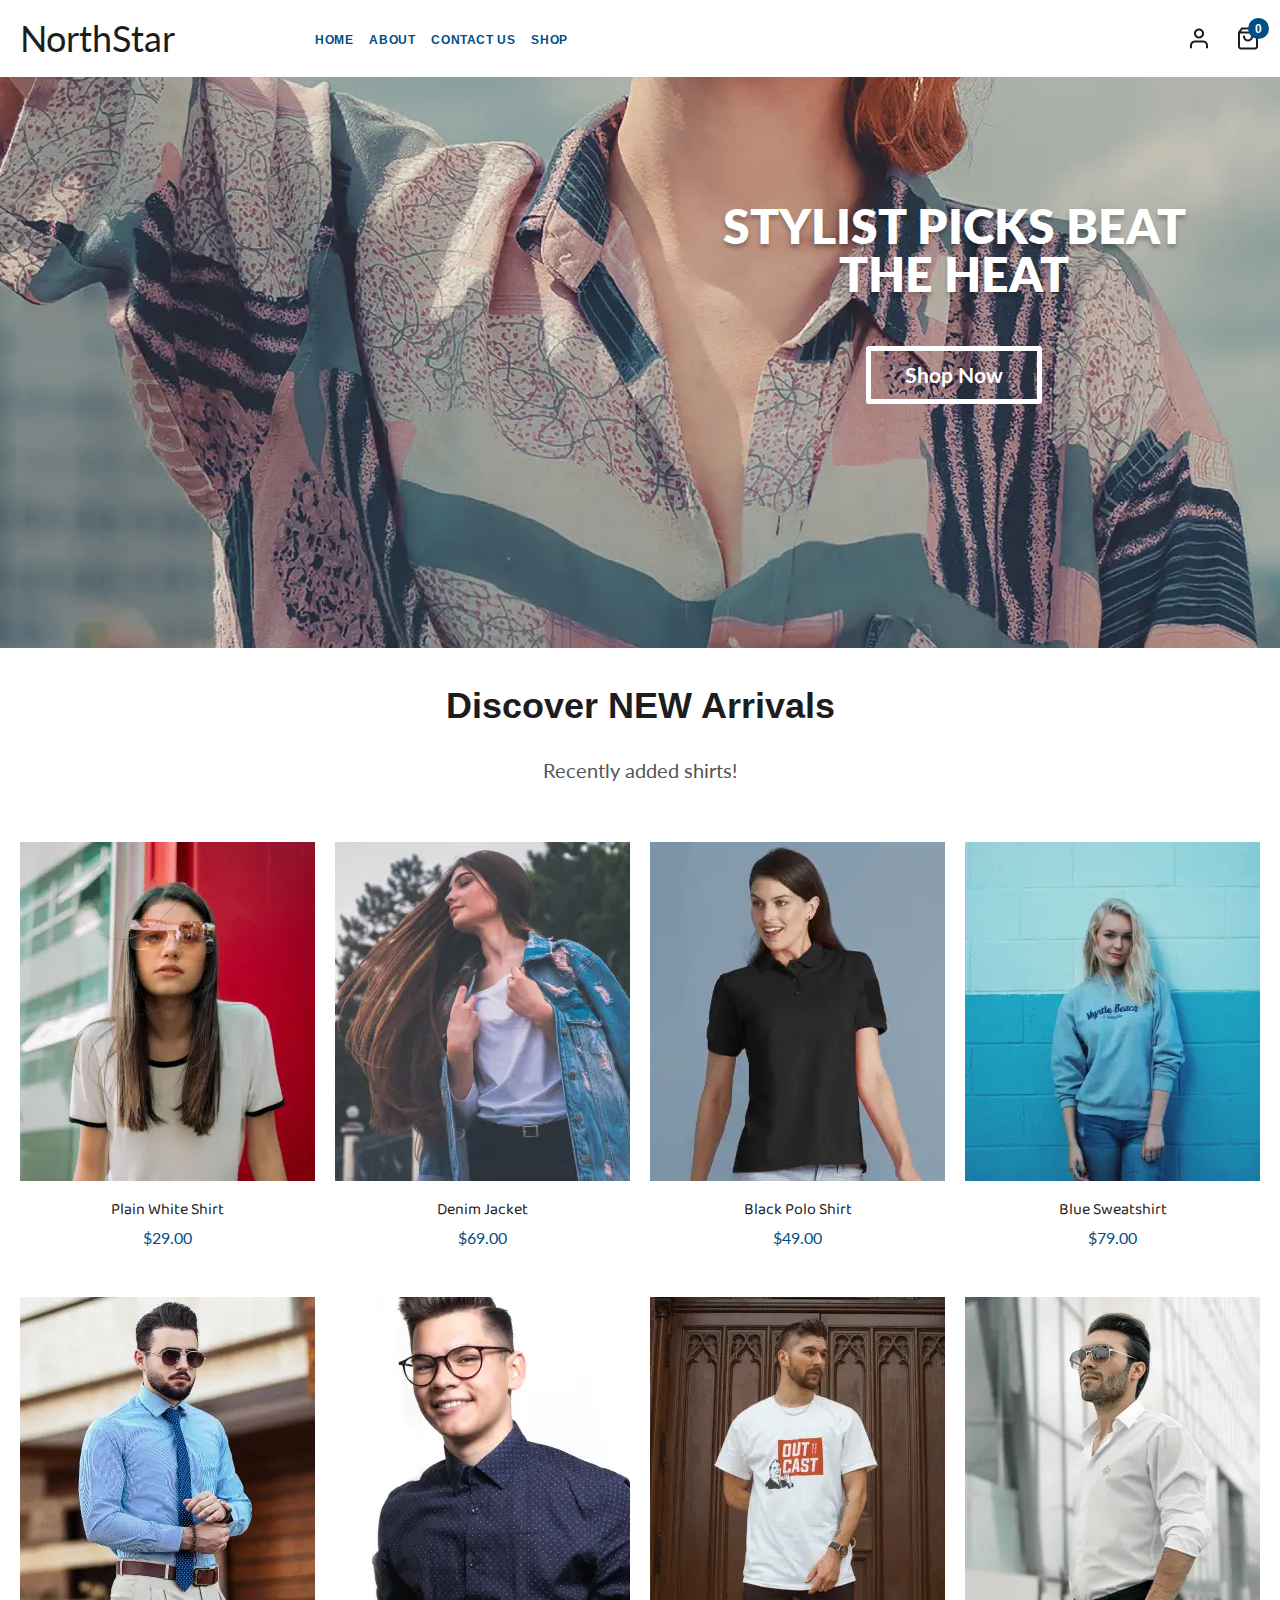
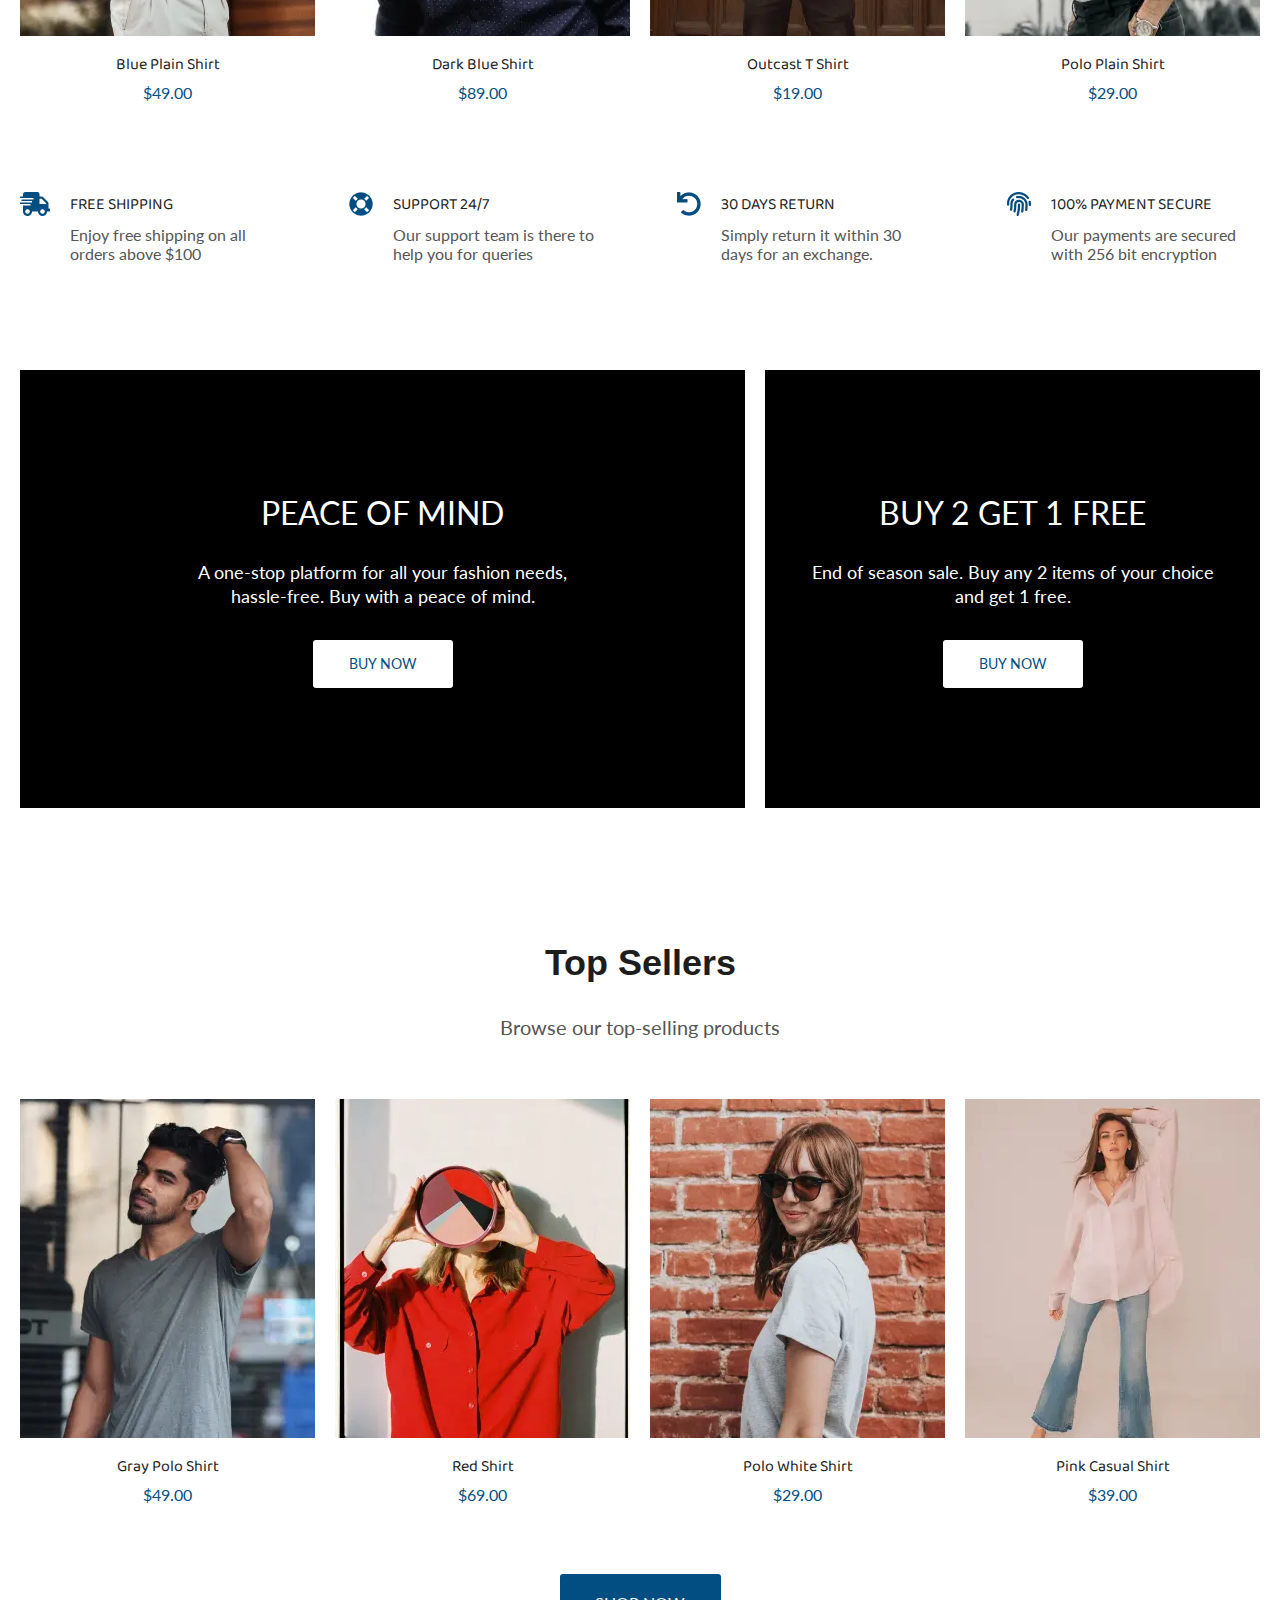
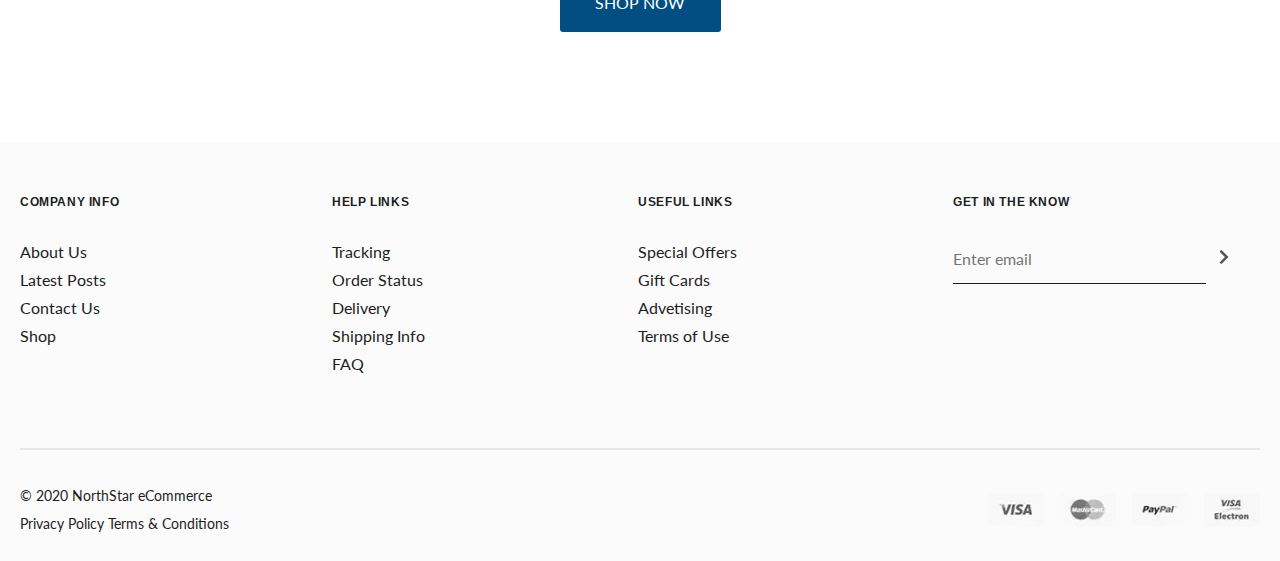
==== commit 906a6785: "Adding shopping page to website" ====
--- a/index.html
+++ b/index.html
@@ -26,7 +26,10 @@
                   <a href="about.html" class="header__link">About</a>
                 </li>
                 <li class="header__item">
-                  <a href="contact.html" class="header__link">contact us</a>
+                  <a href="contact.html" class="header__link">Contact us</a>
+                </li>
+                <li class="header__item">
+                  <a href="shop.html" class="header__link">Shop</a>
                 </li>
               </ul>
             </nav>
@@ -78,7 +81,7 @@
             <div class="overview__body">
               <h1 class="overview__title">stylist picks beat the heat</h1>
               <div class="overview__button">
-                <button class="overview__btn">Shop Now</button>
+                <button class="overview__btn shop-link">Shop Now</button>
               </div>
             </div>
           </div>
@@ -284,7 +287,7 @@
                 with a peace of mind.
               </p>
               <div class="offers__btn">
-                <button class="offers__button">buy now</button>
+                <button class="offers__button shop-link">buy now</button>
               </div>
             </div>
             <div class="offers__offer second-offer">
@@ -294,7 +297,7 @@
                 free.
               </p>
               <div class="offers__btn">
-                <button class="offers__button">buy now</button>
+                <button class="offers__button shop-link">buy now</button>
               </div>
             </div>
           </div>
@@ -362,7 +365,7 @@
               </div>
             </div>
             <div class="sellers__button">
-              <button class="sellers__btn">shop now</button>
+              <button class="sellers__btn shop-link">shop now</button>
             </div>
           </div>
         </section>
--- a/css/style.css
+++ b/css/style.css
@@ -2137,6 +2137,9 @@
 }
 
 @media (max-width: 767.98px) {
+  .base__btn {
+    padding-top: 100px;
+  }
   .header__logo {
     padding-right: 100px;
   }
@@ -2283,6 +2286,9 @@
   }
 }
 @media (max-width: 479.98px) {
+  .base__btn {
+    padding-top: 280px;
+  }
   .testimonials__item {
     -webkit-box-orient: vertical;
     -webkit-box-direction: normal;
